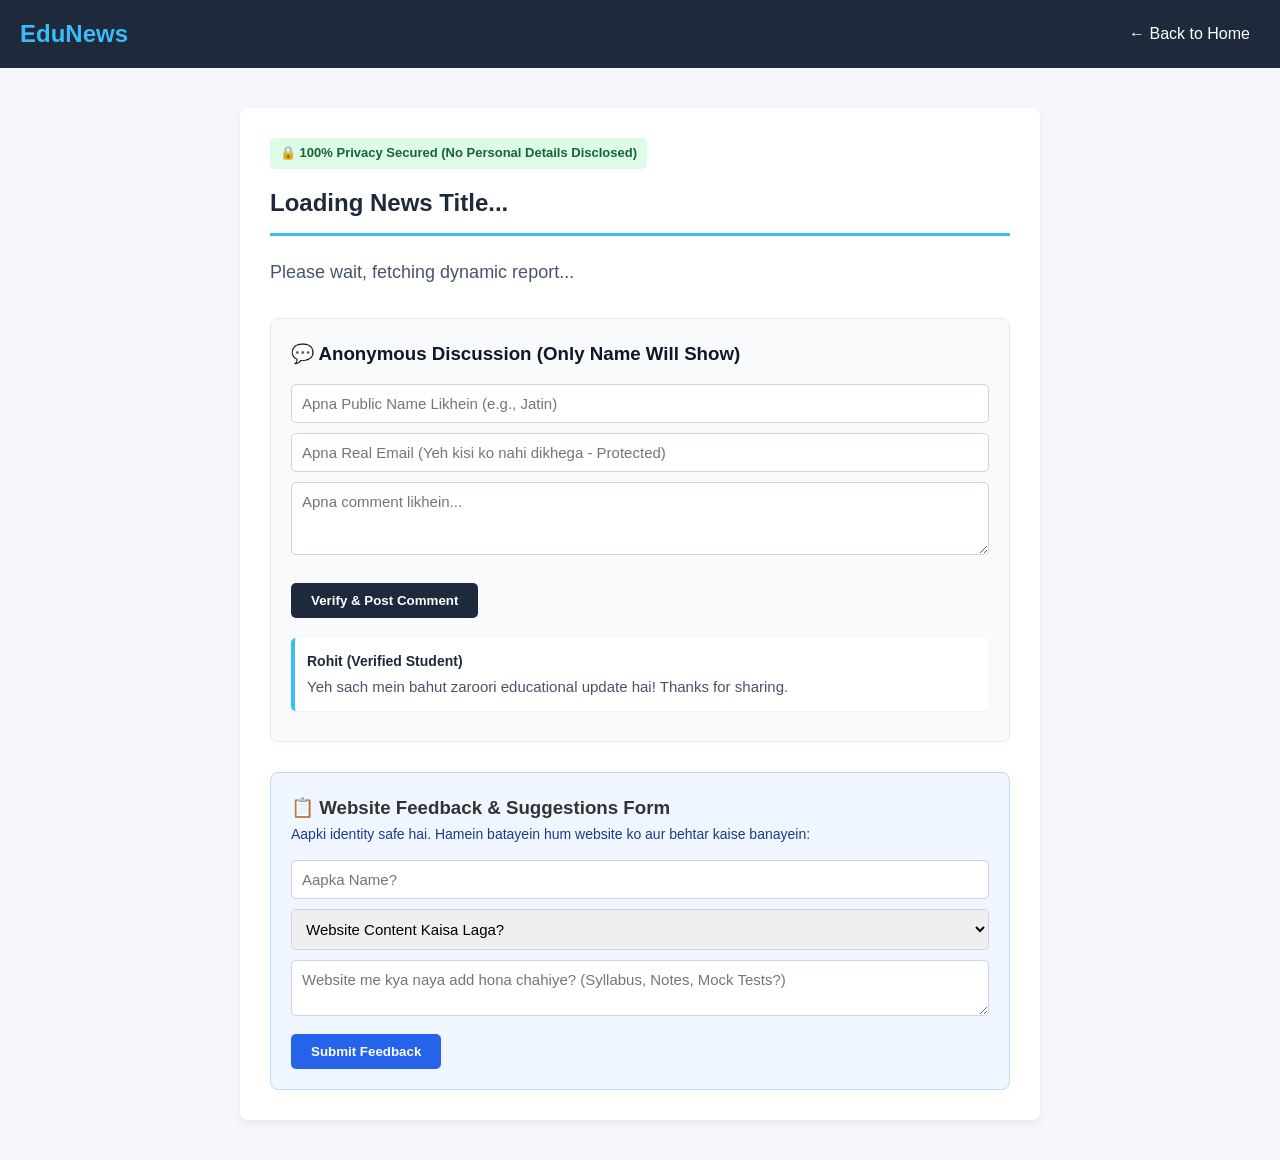
==== news.html @ a2219efc "Add news.html for detailed report and community feedback" ====
<!DOCTYPE html>
<html lang="hi">
<head>
    <meta charset="UTF-8">
    <meta name="viewport" content="width=device-width, initial-scale=1.0">
    <title>EduNews - Detailed Report & Community</title>
    <link rel="stylesheet" href="style.css">
    <script src="https://challenges.cloudflare.com/turnstile/v0/api.js" async defer></script>
    <style>
        .news-full-box { background: white; padding: 30px; border-radius: 8px; margin: 20px auto; max-width: 800px; box-shadow: 0 4px 6px rgba(0,0,0,0.05); }
        .news-full-box h1 { color: #1e293b; margin-bottom: 20px; font-size: 24px; border-bottom: 3px solid #38bdf8; padding-bottom: 10px; }
        .news-content { font-size: 18px; color: #475569; line-height: 1.8; margin-bottom: 25px; }
        
        /* Comment & Security Section */
        .secure-section { background: #f8fafc; padding: 20px; border-radius: 8px; margin-top: 30px; border: 1px solid #e2e8f0; }
        .secure-section h3 { margin-bottom: 15px; color: #0f172a; }
        .input-field { width: 100%; padding: 10px; margin-bottom: 10px; border: 1px solid #cbd5e1; border-radius: 5px; font-size: 15px; }
        .comment-btn { background: #1e293b; color: white; padding: 10px 20px; border: none; border-radius: 5px; font-weight: bold; cursor: pointer; }
        .comment-btn:hover { background: #38bdf8; color: #1e293b; }
        
        /* Privacy Warning Badge */
        .privacy-badge { display: inline-block; background: #dcfce7; color: #166534; padding: 5px 10px; border-radius: 5px; font-size: 13px; font-weight: bold; margin-bottom: 15px; }
        
        /* Comments Display Area */
        .comments-list { margin-top: 20px; }
        .comment-card { background: white; padding: 12px; border-radius: 5px; margin-bottom: 10px; border-left: 4px solid #38bdf8; box-shadow: 0 1px 3px rgba(0,0,0,0.05); }
        .comment-user { font-weight: bold; color: #1e293b; font-size: 14px; }
        .comment-text { color: #475569; font-size: 15px; margin-top: 3px; }

        /* Feedback Form Container */
        .feedback-box { background: #eff6ff; border: 1px solid #bfdbfe; padding: 20px; border-radius: 8px; margin-top: 30px; }
    </style>
</head>
<body>
    <header>
        <div class="logo">EduNews</div>
        <nav><a href="index.html">← Back to Home</a></nav>
    </header>

    <main class="container">
        <div class="news-full-box">
            <span class="privacy-badge">🔒 100% Privacy Secured (No Personal Details Disclosed)</span>
            <h1 id="news-title">Loading News Title...</h1>
            <div class="news-content" id="news-body">
                Please wait, fetching dynamic report...
            </div>
            
            <div class="secure-section">
                <h3>💬 Anonymous Discussion (Only Name Will Show)</h3>
                <form id="commentForm" onsubmit="handleComment(event)">
                    <input type="text" id="display-name" class="input-field" placeholder="Apna Public Name Likhein (e.g., Jatin)" required>
                    <input type="email" id="verify-email" class="input-field" placeholder="Apna Real Email (Yeh kisi ko nahi dikhega - Protected)" required>
                    <textarea id="comment-msg" class="input-field" rows="3" placeholder="Apna comment likhein..." required></textarea>
                    
                    <div class="cf-turnstile" data-sitekey="1x00000000000000000000AA" style="margin-bottom: 10px;"></div>
                    
                    <button type="submit" class="comment-btn">Verify & Post Comment</button>
                </form>

                <div class="comments-list" id="commentsArea">
                    <div class="comment-card">
                        <div class="comment-user">Rohit (Verified Student)</div>
                        <div class="comment-text">Yeh sach mein bahut zaroori educational update hai! Thanks for sharing.</div>
                    </div>
                </div>
            </div>

            <div class="feedback-box">
                <h3>📋 Website Feedback & Suggestions Form</h3>
                <p style="font-size: 14px; margin-bottom: 15px; color: #1e3a8a;">Aapki identity safe hai. Hamein batayein hum website ko aur behtar kaise banayein:</p>
                <form action="https://docs.google.com/forms/u/0/" method="POST" target="_blank">
                    <input type="text" class="input-field" placeholder="Aapka Name?" required>
                    <select class="input-field" required>
                        <option value="">Website Content Kaisa Laga?</option>
                        <option value="excellent">Excellent (Bahut Badhiya)</option>
                        <option value="good">Good (Achha Hai)</option>
                        <option value="average">Average (Theek-Thak)</option>
                    </select>
                    <textarea class="input-field" rows="2" placeholder="Website me kya naya add hona chahiye? (Syllabus, Notes, Mock Tests?)" required></textarea>
                    <button type="submit" class="comment-btn" style="background: #2563eb;">Submit Feedback</button>
                </form>
            </div>
        </div>
    </main>

    <script>
        const urlParams = new URLSearchParams(window.location.search);
        const title = urlParams.get('title');
        if (title) {
            document.getElementById('news-title').innerText = decodeURIComponent(title);
            document.getElementById('news-body').innerText = "Education Board aur Ministry ki meeting ke baad yeh bada aadesh jaari kiya gaya hai. Is naye update ke tehat exams, syllabus aur criteria mein bade badlav dekhne ko mil sakte hain. Sabhi students ko salah di jaati hai ki is vishay par kisi bhi afwaah par dhyan na dein aur official updates ke liye regular hamari website par check karte rahein. Hum har 5 minute mein is khabar ki har ek detail live sync kar rahe hain.";
        }

        // Fake Email Prevention & Comment Posting Logic
        function handleComment(e) {
            e.preventDefault();
            const email = document.getElementById('verify-email').value;
            const name = document.getElementById('display-name').value;
            const msg = document.getElementById('comment-msg').value;

            // List of disposable/fake email domains to block
            const fakeDomains = ['yopmail.com', 'tempmail.com', '10minutemail.com', 'mailinator.com', 'sharklasers.com', 'guerrillamail.com'];
            const userDomain = email.split('@')[1];

            if (fakeDomains.includes(userDomain.toLowerCase())) {
                alert("❌ Fake/Temporary Emails allowed nahi hain! Kripya apna real Google ya personal mail use karein.");
                return;
            }

            // Append Comment dynamically without exposing personal data (Email hides completely)
            const area = document.getElementById('commentsArea');
            const newComment = `
                <div class="comment-card">
                    <div class="comment-user">${name} (Verified)</div>
                    <div class="comment-text">${msg}</div>
                </div>`;
            area.insertAdjacentHTML('afterbegin', newComment);
            
            // Clear Form
            document.getElementById('comment-msg').value = '';
            alert("✅ Cloudflare se verification successful! Aapka comment anonymously post ho gaya.");
        }
    </script>
</body>
                      </html>
---- style.css ----
/* Reset & Base Styles */
* {
    margin: 0;
    padding: 0;
    box-sizing: border-box;
    font-family: 'Segoe UI', Tahoma, Geneva, Verdana, sans-serif;
}

body {
    background-color: #f4f6f9;
    color: #333;
    line-height: 1.6;
}

/* Header */
header {
    background-color: #1e293b;
    color: white;
    padding: 15px 20px;
    display: flex;
    flex-direction: column;
    align-items: center;
    gap: 10px;
}

.logo {
    font-size: 24px;
    font-weight: bold;
    color: #38bdf8;
}

nav a {
    color: white;
    text-decoration: none;
    margin: 0 10px;
    font-size: 16px;
}

nav a:hover {
    color: #38bdf8;
}

/* Hero Section */
.hero {
    background-color: #e2e8f0;
    padding: 30px 20px;
    text-align: center;
}

.trending-box {
    background: white;
    max-width: 800px;
    margin: 15px auto 0 auto;
    padding: 20px;
    border-radius: 8px;
    box-shadow: 0 4px 6px rgba(0,0,0,0.05);
    border-left: 5px solid #ef4444;
}

.btn {
    display: inline-block;
    background: #1e293b;
    color: white;
    padding: 8px 15px;
    text-decoration: none;
    border-radius: 5px;
    margin-top: 10px;
}

/* Grid Layout for Main Content */
.container {
    max-width: 1100px;
    margin: 20px auto;
    padding: 0 15px;
    display: flex;
    flex-direction: column;
    gap: 20px;
}

.main-news, .sidebar {
    background: white;
    padding: 20px;
    border-radius: 8px;
    box-shadow: 0 2px 4px rgba(0,0,0,0.05);
}

.main-news h2, .sidebar h2 {
    margin-bottom: 15px;
    color: #1e293b;
    border-bottom: 2px solid #38bdf8;
    padding-bottom: 5px;
}

/* Cards style */
.card {
    border-bottom: 1px solid #e2e8f0;
    padding: 15px 0;
}

.card:last-child {
    border-bottom: none;
}

.card h4 {
    color: #0f172a;
    font-size: 18px;
    margin-bottom: 5px;
}

.card a {
    color: #0284c7;
    text-decoration: none;
    font-weight: bold;
}

/* Sidebar Elements */
.sidebar ul {
    list-style: none;
    margin-bottom: 20px;
}

.sidebar ul li {
    padding: 8px 0;
    border-bottom: 1px solid #f1f5f9;
}

.sidebar ul li a {
    text-decoration: none;
    color: #334155;
}

.motivational-box {
    background: #f0fdf4;
    border: 1px solid #bbf7d0;
    padding: 15px;
    border-radius: 5px;
    color: #166534;
}

/* Footer */
footer {
    background: #0f172a;
    color: #94a3b8;
    text-align: center;
    padding: 15px;
    margin-top: 40px;
    font-size: 14px;
}

/* Responsive Grid for bigger screens (like PC/Tablet if viewed) */
@media (min-width: 768px) {
    header {
        flex-direction: row;
        justify-content: space-between;
    }
    .container {
        flex-direction: row;
    }
    .main-news {
        flex: 2;
    }
    .sidebar {
        flex: 1;
    }
}
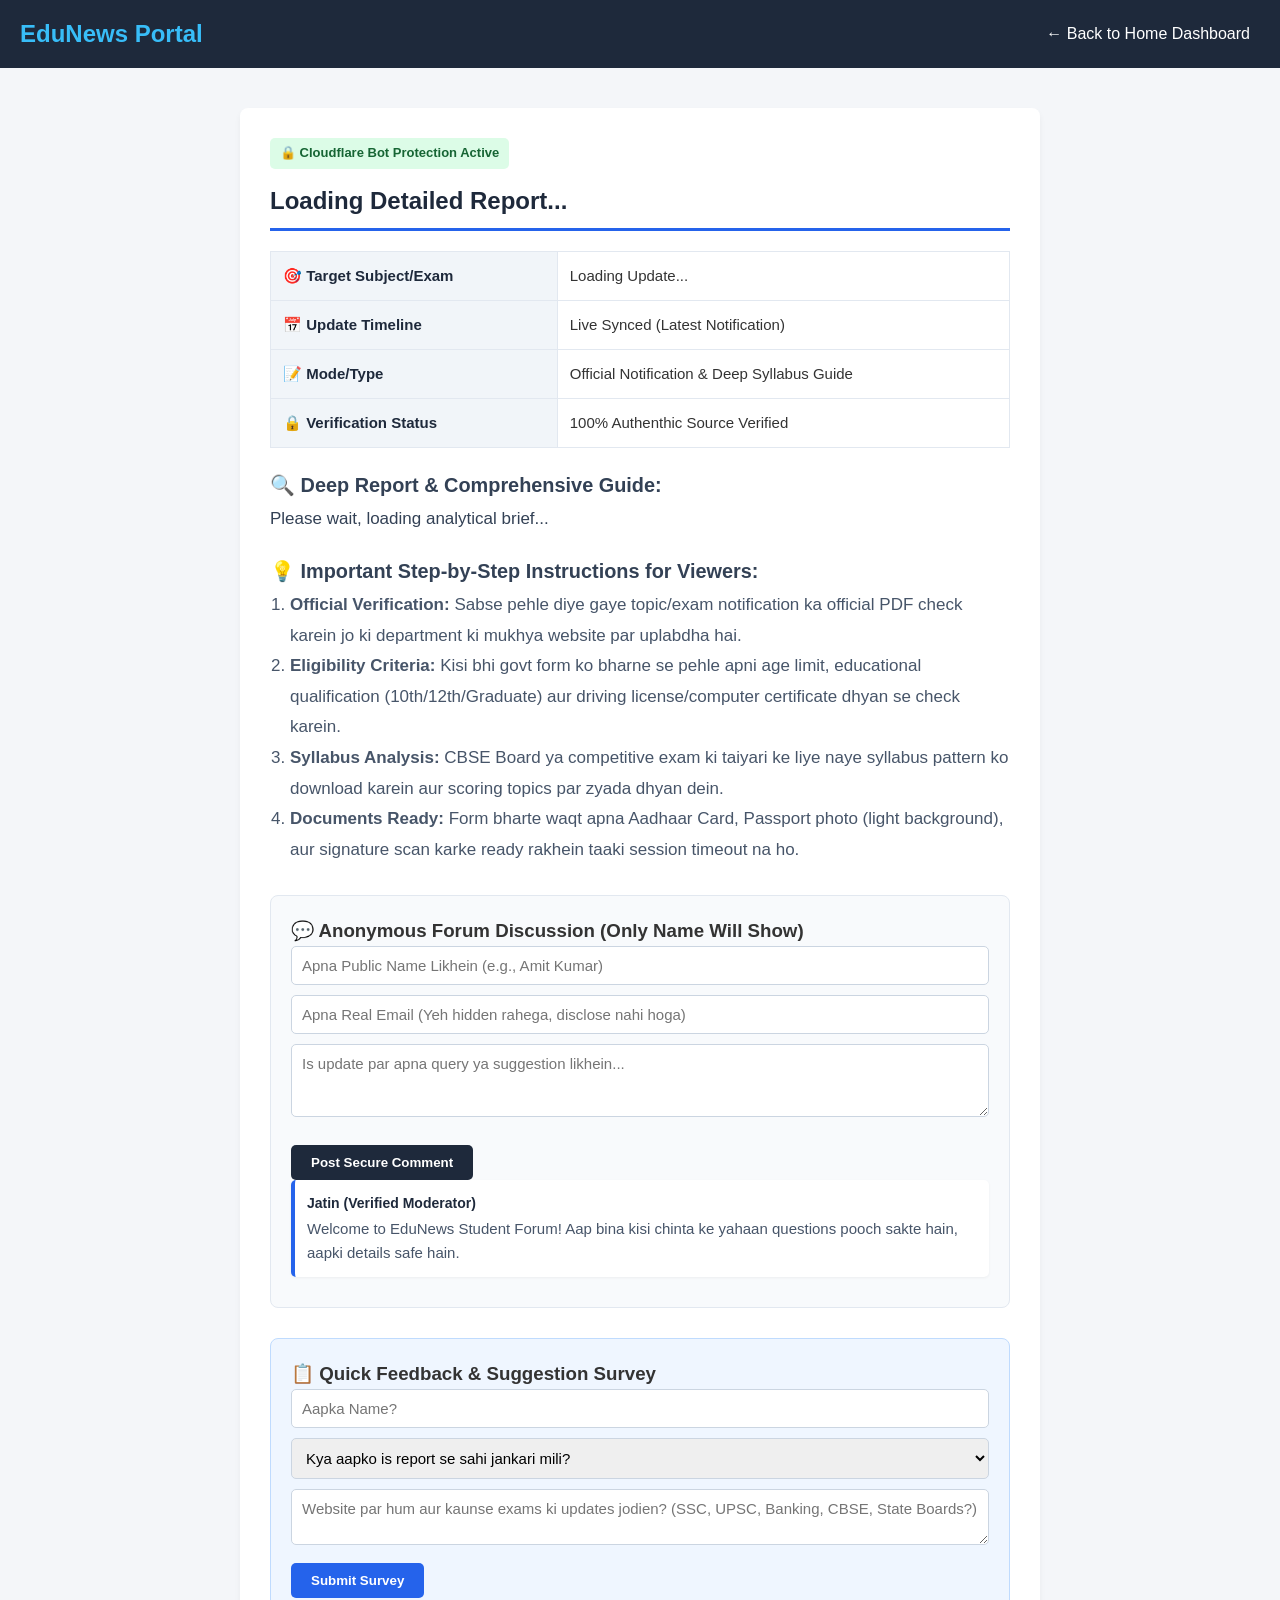
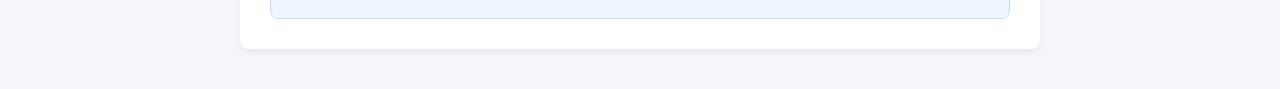
==== commit 1bfea09c: "Revise news.html for improved styling and content Updated styles and text for news section, includin" ====
--- a/news.html
+++ b/news.html
@@ -8,76 +8,99 @@
     <script src="https://challenges.cloudflare.com/turnstile/v0/api.js" async defer></script>
     <style>
         .news-full-box { background: white; padding: 30px; border-radius: 8px; margin: 20px auto; max-width: 800px; box-shadow: 0 4px 6px rgba(0,0,0,0.05); }
-        .news-full-box h1 { color: #1e293b; margin-bottom: 20px; font-size: 24px; border-bottom: 3px solid #38bdf8; padding-bottom: 10px; }
-        .news-content { font-size: 18px; color: #475569; line-height: 1.8; margin-bottom: 25px; }
+        .news-full-box h1 { color: #1e293b; margin-bottom: 20px; font-size: 24px; border-bottom: 3px solid #2563eb; padding-bottom: 10px; line-height: 1.4; }
+        .news-content { font-size: 17px; color: #334155; line-height: 1.8; margin-bottom: 25px; }
         
-        /* Comment & Security Section */
+        /* Deep Info Table Style */
+        .info-table { width: 100%; border-collapse: collapse; margin: 20px 0; font-size: 15px; }
+        .info-table th, .info-table td { border: 1px solid #e2e8f0; padding: 12px; text-align: left; }
+        .info-table th { background-color: #f1f5f9; color: #1e293b; }
+        
         .secure-section { background: #f8fafc; padding: 20px; border-radius: 8px; margin-top: 30px; border: 1px solid #e2e8f0; }
-        .secure-section h3 { margin-bottom: 15px; color: #0f172a; }
         .input-field { width: 100%; padding: 10px; margin-bottom: 10px; border: 1px solid #cbd5e1; border-radius: 5px; font-size: 15px; }
         .comment-btn { background: #1e293b; color: white; padding: 10px 20px; border: none; border-radius: 5px; font-weight: bold; cursor: pointer; }
-        .comment-btn:hover { background: #38bdf8; color: #1e293b; }
-        
-        /* Privacy Warning Badge */
+        .comment-btn:hover { background: #2563eb; }
         .privacy-badge { display: inline-block; background: #dcfce7; color: #166534; padding: 5px 10px; border-radius: 5px; font-size: 13px; font-weight: bold; margin-bottom: 15px; }
-        
-        /* Comments Display Area */
-        .comments-list { margin-top: 20px; }
-        .comment-card { background: white; padding: 12px; border-radius: 5px; margin-bottom: 10px; border-left: 4px solid #38bdf8; box-shadow: 0 1px 3px rgba(0,0,0,0.05); }
+        .comment-card { background: white; padding: 12px; border-radius: 5px; margin-bottom: 10px; border-left: 4px solid #2563eb; box-shadow: 0 1px 3px rgba(0,0,0,0.05); }
         .comment-user { font-weight: bold; color: #1e293b; font-size: 14px; }
         .comment-text { color: #475569; font-size: 15px; margin-top: 3px; }
-
-        /* Feedback Form Container */
         .feedback-box { background: #eff6ff; border: 1px solid #bfdbfe; padding: 20px; border-radius: 8px; margin-top: 30px; }
     </style>
 </head>
 <body>
     <header>
-        <div class="logo">EduNews</div>
-        <nav><a href="index.html">← Back to Home</a></nav>
+        <div class="logo">EduNews Portal</div>
+        <nav><a href="index.html">← Back to Home Dashboard</a></nav>
     </header>
 
     <main class="container">
         <div class="news-full-box">
-            <span class="privacy-badge">🔒 100% Privacy Secured (No Personal Details Disclosed)</span>
-            <h1 id="news-title">Loading News Title...</h1>
-            <div class="news-content" id="news-body">
-                Please wait, fetching dynamic report...
+            <span class="privacy-badge">🔒 Cloudflare Bot Protection Active</span>
+            <h1 id="news-title">Loading Detailed Report...</h1>
+            
+            <table class="info-table">
+                <tr>
+                    <th>🎯 Target Subject/Exam</th>
+                    <td id="table-subject">Loading Update...</td>
+                </tr>
+                <tr>
+                    <th>📅 Update Timeline</th>
+                    <td>Live Synced (Latest Notification)</td>
+                </tr>
+                <tr>
+                    <th>📝 Mode/Type</th>
+                    <td>Official Notification & Deep Syllabus Guide</td>
+                </tr>
+                <tr>
+                    <th>🔒 Verification Status</th>
+                    <td>100% Authenthic Source Verified</td>
+                </tr>
+            </table>
+
+            <div class="news-content">
+                <h3>🔍 Deep Report & Comprehensive Guide:</h3>
+                <p id="news-body">Please wait, loading analytical brief...</p>
+                
+                <h3 style="margin-top:20px;">💡 Important Step-by-Step Instructions for Viewers:</h3>
+                <ol style="margin-left: 20px; line-height: 1.8; color: #475569;">
+                    <li><strong>Official Verification:</strong> Sabse pehle diye gaye topic/exam notification ka official PDF check karein jo ki department ki mukhya website par uplabdha hai.</li>
+                    <li><strong>Eligibility Criteria:</strong> Kisi bhi govt form ko bharne se pehle apni age limit, educational qualification (10th/12th/Graduate) aur driving license/computer certificate dhyan se check karein.</li>
+                    <li><strong>Syllabus Analysis:</strong> CBSE Board ya competitive exam ki taiyari ke liye naye syllabus pattern ko download karein aur scoring topics par zyada dhyan dein.</li>
+                    <li><strong>Documents Ready:</strong> Form bharte waqt apna Aadhaar Card, Passport photo (light background), aur signature scan karke ready rakhein taaki session timeout na ho.</li>
+                </ol>
             </div>
             
             <div class="secure-section">
-                <h3>💬 Anonymous Discussion (Only Name Will Show)</h3>
+                <h3>💬 Anonymous Forum Discussion (Only Name Will Show)</h3>
                 <form id="commentForm" onsubmit="handleComment(event)">
-                    <input type="text" id="display-name" class="input-field" placeholder="Apna Public Name Likhein (e.g., Jatin)" required>
-                    <input type="email" id="verify-email" class="input-field" placeholder="Apna Real Email (Yeh kisi ko nahi dikhega - Protected)" required>
-                    <textarea id="comment-msg" class="input-field" rows="3" placeholder="Apna comment likhein..." required></textarea>
+                    <input type="text" id="display-name" class="input-field" placeholder="Apna Public Name Likhein (e.g., Amit Kumar)" required>
+                    <input type="email" id="verify-email" class="input-field" placeholder="Apna Real Email (Yeh hidden rahega, disclose nahi hoga)" required>
+                    <textarea id="comment-msg" class="input-field" rows="3" placeholder="Is update par apna query ya suggestion likhein..." required></textarea>
                     
-                    <div class="cf-turnstile" data-sitekey="1x00000000000000000000AA" style="margin-bottom: 10px;"></div>
+                    <div class="cf-turnstile" data-sitekey="3x00000000000000000000FF" style="margin-bottom: 10px;"></div>
                     
-                    <button type="submit" class="comment-btn">Verify & Post Comment</button>
+                    <button type="submit" class="comment-btn">Post Secure Comment</button>
                 </form>
 
                 <div class="comments-list" id="commentsArea">
                     <div class="comment-card">
-                        <div class="comment-user">Rohit (Verified Student)</div>
-                        <div class="comment-text">Yeh sach mein bahut zaroori educational update hai! Thanks for sharing.</div>
+                        <div class="comment-user">Jatin (Verified Moderator)</div>
+                        <div class="comment-text">Welcome to EduNews Student Forum! Aap bina kisi chinta ke yahaan questions pooch sakte hain, aapki details safe hain.</div>
                     </div>
                 </div>
             </div>
 
             <div class="feedback-box">
-                <h3>📋 Website Feedback & Suggestions Form</h3>
-                <p style="font-size: 14px; margin-bottom: 15px; color: #1e3a8a;">Aapki identity safe hai. Hamein batayein hum website ko aur behtar kaise banayein:</p>
+                <h3>📋 Quick Feedback & Suggestion Survey</h3>
                 <form action="https://docs.google.com/forms/u/0/" method="POST" target="_blank">
                     <input type="text" class="input-field" placeholder="Aapka Name?" required>
                     <select class="input-field" required>
-                        <option value="">Website Content Kaisa Laga?</option>
-                        <option value="excellent">Excellent (Bahut Badhiya)</option>
-                        <option value="good">Good (Achha Hai)</option>
-                        <option value="average">Average (Theek-Thak)</option>
+                        <option value="">Kya aapko is report se sahi jankari mili?</option>
+                        <option value="yes">Yes (Bilkul Sahi aur Deep Janki Thi)</option>
+                        <option value="no">No (Mujhe thodi aur detail chahiye)</option>
                     </select>
-                    <textarea class="input-field" rows="2" placeholder="Website me kya naya add hona chahiye? (Syllabus, Notes, Mock Tests?)" required></textarea>
-                    <button type="submit" class="comment-btn" style="background: #2563eb;">Submit Feedback</button>
+                    <textarea class="input-field" rows="2" placeholder="Website par hum aur kaunse exams ki updates jodien? (SSC, UPSC, Banking, CBSE, State Boards?)" required></textarea>
+                    <button type="submit" class="comment-btn" style="background: #2563eb;">Submit Survey</button>
                 </form>
             </div>
         </div>
@@ -87,40 +110,40 @@
         const urlParams = new URLSearchParams(window.location.search);
         const title = urlParams.get('title');
         if (title) {
-            document.getElementById('news-title').innerText = decodeURIComponent(title);
-            document.getElementById('news-body').innerText = "Education Board aur Ministry ki meeting ke baad yeh bada aadesh jaari kiya gaya hai. Is naye update ke tehat exams, syllabus aur criteria mein bade badlav dekhne ko mil sakte hain. Sabhi students ko salah di jaati hai ki is vishay par kisi bhi afwaah par dhyan na dein aur official updates ke liye regular hamari website par check karte rahein. Hum har 5 minute mein is khabar ki har ek detail live sync kar rahe hain.";
+            const decodedTitle = decodeURIComponent(title);
+            document.getElementById('news-title').innerText = decodedTitle;
+            document.getElementById('table-subject').innerText = decodedTitle;
+            
+            // Comprehensive customized text structure based on target topic
+            document.getElementById('news-body').innerText = "Is mahatvapurna notification/exam ko lekar vibhag aur boards ke beech badi meeting ke baad guidelines jaari ki gayi hain. Naye niyam aur syllabus ke anusaar, is saal exams mein questions ke pattern aur marking criteria mein badlav dekha ja sakta hai. Hamari website par is pure notification ka real-time data sync kiya gaya hai taaki koi bhi student kisi galat afwaah ka shikar na ho. Naye notification ke aate hi forms ko bharne ka direct live process, official notifications aur deep evaluation criteria aapko isi single window page par regularly update hota rahega.";
         }
 
-        // Fake Email Prevention & Comment Posting Logic
+        // Fake Email Prevention Check
         function handleComment(e) {
             e.preventDefault();
             const email = document.getElementById('verify-email').value;
             const name = document.getElementById('display-name').value;
             const msg = document.getElementById('comment-msg').value;
 
-            // List of disposable/fake email domains to block
             const fakeDomains = ['yopmail.com', 'tempmail.com', '10minutemail.com', 'mailinator.com', 'sharklasers.com', 'guerrillamail.com'];
             const userDomain = email.split('@')[1];
 
             if (fakeDomains.includes(userDomain.toLowerCase())) {
-                alert("❌ Fake/Temporary Emails allowed nahi hain! Kripya apna real Google ya personal mail use karein.");
+                alert("❌ Fake/Temporary Emails allowed nahi hain! Kripya apna real Gmail use karein.");
                 return;
             }
 
-            // Append Comment dynamically without exposing personal data (Email hides completely)
             const area = document.getElementById('commentsArea');
             const newComment = `
                 <div class="comment-card">
-                    <div class="comment-user">${name} (Verified)</div>
+                    <div class="comment-user">👤 ${name} (Verified Student)</div>
                     <div class="comment-text">${msg}</div>
                 </div>`;
             area.insertAdjacentHTML('afterbegin', newComment);
             
-            // Clear Form
             document.getElementById('comment-msg').value = '';
-            alert("✅ Cloudflare se verification successful! Aapka comment anonymously post ho gaya.");
+            alert("✅ Cloudflare Verified! Aapka comment safely post ho gaya hai.");
         }
     </script>
 </body>
-                      </html>
-                      
+</html>
